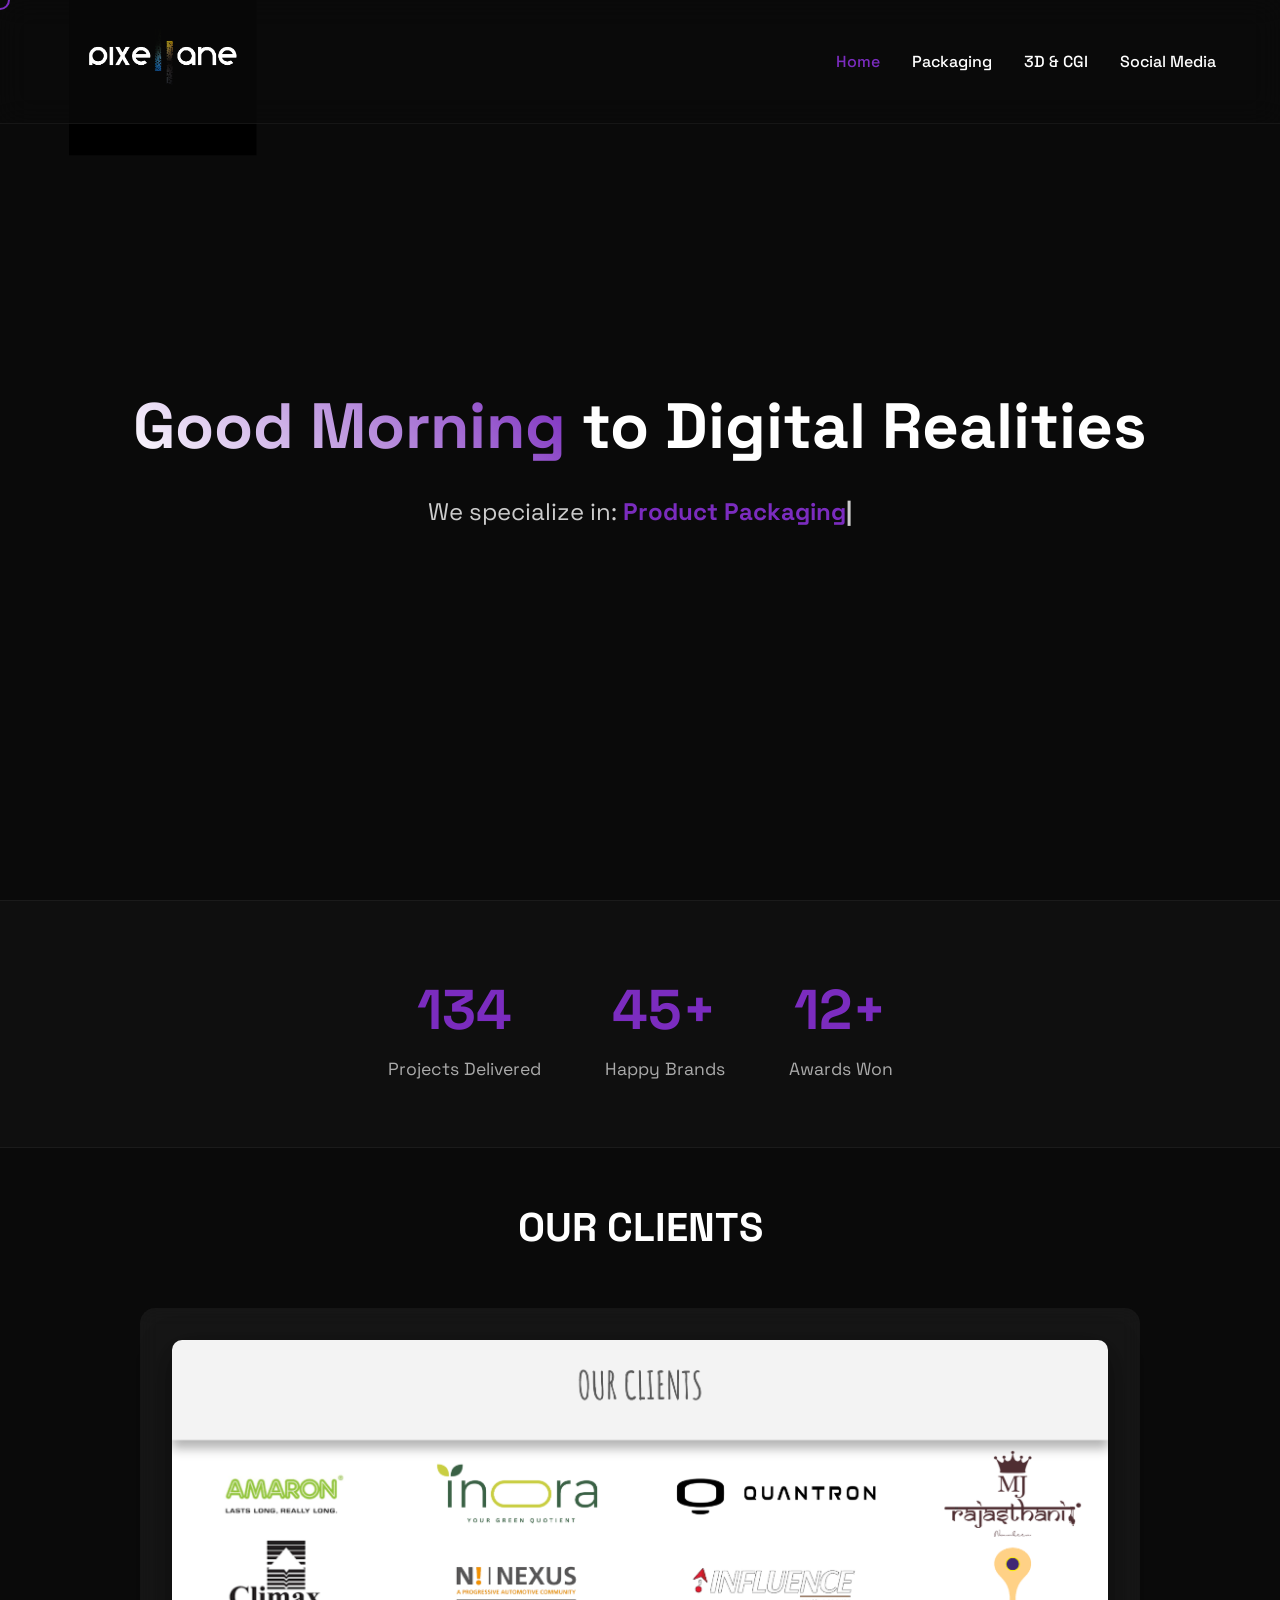
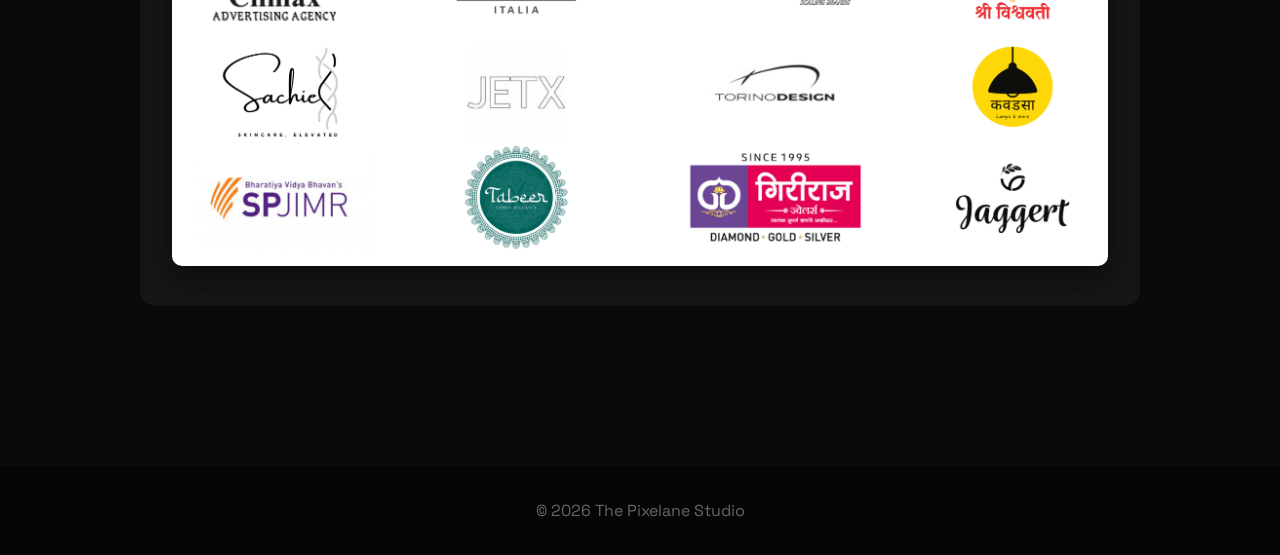
==== index.html @ f1b5cb44 "Add files via upload" ====
<!DOCTYPE html>
<html lang="en">
<head>
    <meta charset="UTF-8">
    <meta name="viewport" content="width=device-width, initial-scale=1.0">
    <title>The Pixelane Studio | Home</title>
    <link rel="stylesheet" href="style.css">
</head>
<body>
    <div class="cursor"></div>

    <nav>
        <img src="./pixelane.png" alt="The Pixelane Studio Logo">
        <ul>
            <li><a href="index.html" class="active">Home</a></li>
            <li><a href="packaging.html">Packaging</a></li>
            <li><a href="animation.html">3D & CGI</a></li>
            <li><a href="social.html">Social Media</a></li>
        </ul>
    </nav>

    <section class="hero">
        <h2><span id="greeting">Welcome</span> to Digital Realities</h2>
        <p class="typewriter-container">
            We specialize in: <span class="animated-text"></span><span class="blinker">|</span>
        </p>
    </section>
<section class="stats-section">
        <div class="stat-box">
            <h3 class="counter" data-target="150">0</h3>
            <p>Projects Delivered</p>
        </div>
        <div class="stat-box">
            <h3 class="counter" data-target="45">0</h3>
            <p>Happy Brands</p>
        </div>
        <div class="stat-box">
            <h3 class="counter" data-target="12">0</h3>
            <p>Awards Won</p>
        </div>
    </section> 
    <section id="clients" class="page-content center-text">
        <h2 class="section-title">OUR CLIENTS</h2>
        
        <div class="clients-wrapper">
            <img src="./Clients.png" alt="Our Clients List">
        </div>
    </section>

    <footer>
        <p>© 2026 The Pixelane Studio</p>
    </footer>

    <script src="script.js"></script>
</body>
</html>
---- style.css ----
/* =========================================
   MODULE 5: Advanced CSS (Variables, Flexbox, Grid, Media Queries)
   Design: Dark Mode & Glassmorphism
========================================= */

@import url('https://fonts.googleapis.com/css2?family=Space+Grotesk:wght@300;500;700&display=swap');

:root {
    --bg-color: #0a0a0a;
    --text-color: #ffffff;
    --accent-color: #7b2cbf;
    --card-bg: rgba(255, 255, 255, 0.05); 
}

/* Base Reset & Typography */
* {
    margin: 0;
    padding: 0;
    box-sizing: border-box;
    cursor: none; /* Hides default cursor for custom JS cursor */
}

body {
    font-family: 'Space Grotesk', sans-serif;
    background-color: var(--bg-color);
    color: var(--text-color);
    line-height: 1.6;
    overflow-x: hidden;
}

/* Custom Cursor */
.cursor {
    width: 20px;
    height: 20px;
    border: 2px solid var(--accent-color);
    border-radius: 50%;
    position: fixed;
    pointer-events: none;
    z-index: 9999;
    transform: translate(-50%, -50%);
    transition: width 0.2s, height 0.2s, background-color 0.2s;
}

/* Navigation - Flexbox Example */
nav {
    display: flex;
    justify-content: space-between;
    align-items: center;
    padding: 1.5rem 5%;
    position: fixed;
    width: 100%;
    top: 0;
    z-index: 100;
    background: rgba(10, 10, 10, 0.7);
    backdrop-filter: blur(15px); /* Glassmorphism */
    -webkit-backdrop-filter: blur(15px);
    border-bottom: 1px solid rgba(255, 255, 255, 0.05);
}

nav img {
    height: 75px; 
    mix-blend-mode: screen; 
    
    transform: scale(2.5); 
    transform-origin: left center; 
    margin-left: 5px; 
}

nav ul {
    list-style: none;
    display: flex; /* Flexbox for horizontal links */
    gap: 2rem;
}

nav a {
    color: var(--text-color);
    text-decoration: none;
    transition: color 0.3s;
    font-weight: 500;
}

nav a:hover, nav a.active {
    color: var(--accent-color);
}

/* Page Layout */
.page-content {
    padding: 8rem 5% 5rem;
    min-height: 80vh;
}

.section-title {
    text-align: center;
    font-size: 2.5rem;
    margin-bottom: 3rem;
}

/* Hero Section - Flexbox Example */
.hero {
    height: 100vh;
    display: flex;
    flex-direction: column;
    justify-content: center;
    align-items: center;
    text-align: center;
    padding: 0 5%;
}

.hero h2 {
    font-size: 4rem;
    margin-bottom: 1rem;
}

#greeting {
    background: linear-gradient(45deg, #fff, var(--accent-color));
    -webkit-background-clip: text;
    -webkit-text-fill-color: transparent;
}

.typewriter-container {
    font-size: 1.5rem;
    color: #ccc;
    height: 2rem;
}

.animated-text { color: var(--accent-color); font-weight: bold; }
.blinker { font-weight: bold; }

/* Stats Section - Flexbox Example */
.stats-section {
    display: flex;
    justify-content: center;
    gap: 4rem;
    padding: 4rem 5%;
    background: rgba(255, 255, 255, 0.02);
    border-top: 1px solid rgba(255, 255, 255, 0.05);
    border-bottom: 1px solid rgba(255, 255, 255, 0.05);
}

.stat-box { text-align: center; }
.stat-box h3 { font-size: 3.5rem; color: var(--accent-color); font-weight: 700; }
.stat-box p { font-size: 1.1rem; color: #aaa; }

/* Portfolio Gallery - CSS Grid Example */
.portfolio-grid {
    display: grid;
    grid-template-columns: repeat(3, 1fr); /* 3 columns on desktop */
    gap: 2rem;
}

.portfolio-item {
    background: var(--card-bg);
    backdrop-filter: blur(15px); /* Glassmorphism */
    -webkit-backdrop-filter: blur(15px);
    border: 1px solid rgba(255, 255, 255, 0.1);
    height: 350px;
    border-radius: 15px;
    overflow: hidden;
    display: flex;
    flex-direction: column;
    transition: transform 0.4s ease, border-color 0.4s ease;
}

.portfolio-item:hover {
    transform: translateY(-10px);
    border-color: var(--accent-color);
}

.portfolio-info {
    padding: 1.2rem;
    text-align: center;
    background: rgba(0, 0, 0, 0.6);
    font-weight: 700;
    color: var(--text-color);
    flex-grow: 1;
    display: flex;
    align-items: center;
    justify-content: center;
}

/* Link Wrapper for Social Cards */
a.social-link {
    text-decoration: none;
    color: inherit;
    display: block;
}

footer { padding: 2rem 5%; text-align: center; background: #050505; color: #666;}

/* =========================================
   MEDIA QUERIES (Mobile-First Responsiveness)
========================================= */
@media (max-width: 900px) {
    .portfolio-grid {
        grid-template-columns: repeat(2, 1fr); /* 2 columns on tablets */
    }
}

@media (max-width: 768px) {
    nav {
        flex-direction: column;
        gap: 1rem;
        padding: 1rem;
    }
    nav ul {
        flex-wrap: wrap;
        justify-content: center;
        gap: 1rem;
    }
    .hero h2 { font-size: 2.5rem; }
    .stats-section {
        flex-direction: column;
        align-items: center;
        gap: 2rem;
    }
    .portfolio-grid {
        grid-template-columns: 1fr; /* 1 column on mobile */
    }
}
/* =========================================
   OUR CLIENTS SECTION (Single Image Layout)
========================================= */
#clients {
    margin-top: -5rem;
    margin-bottom: 5rem;
}

.clients-wrapper {
    max-width: 1000px;
    margin: 0 auto;
    padding: 2rem;
    background: rgba(255, 255, 255, 0.05); /* Glassmorphism base */
    border-radius: 15px;
    backdrop-filter: blur(10px);
}

.clients-wrapper img {
    width: 100%;
    height: auto;
    border-radius: 10px;
    box-shadow: 0 10px 30px rgba(0, 0, 0, 0.5); /* Adds a shadow to make the white card pop */
    transition: transform 0.4s ease;
}

.clients-wrapper img:hover {
    transform: scale(1.02);
}
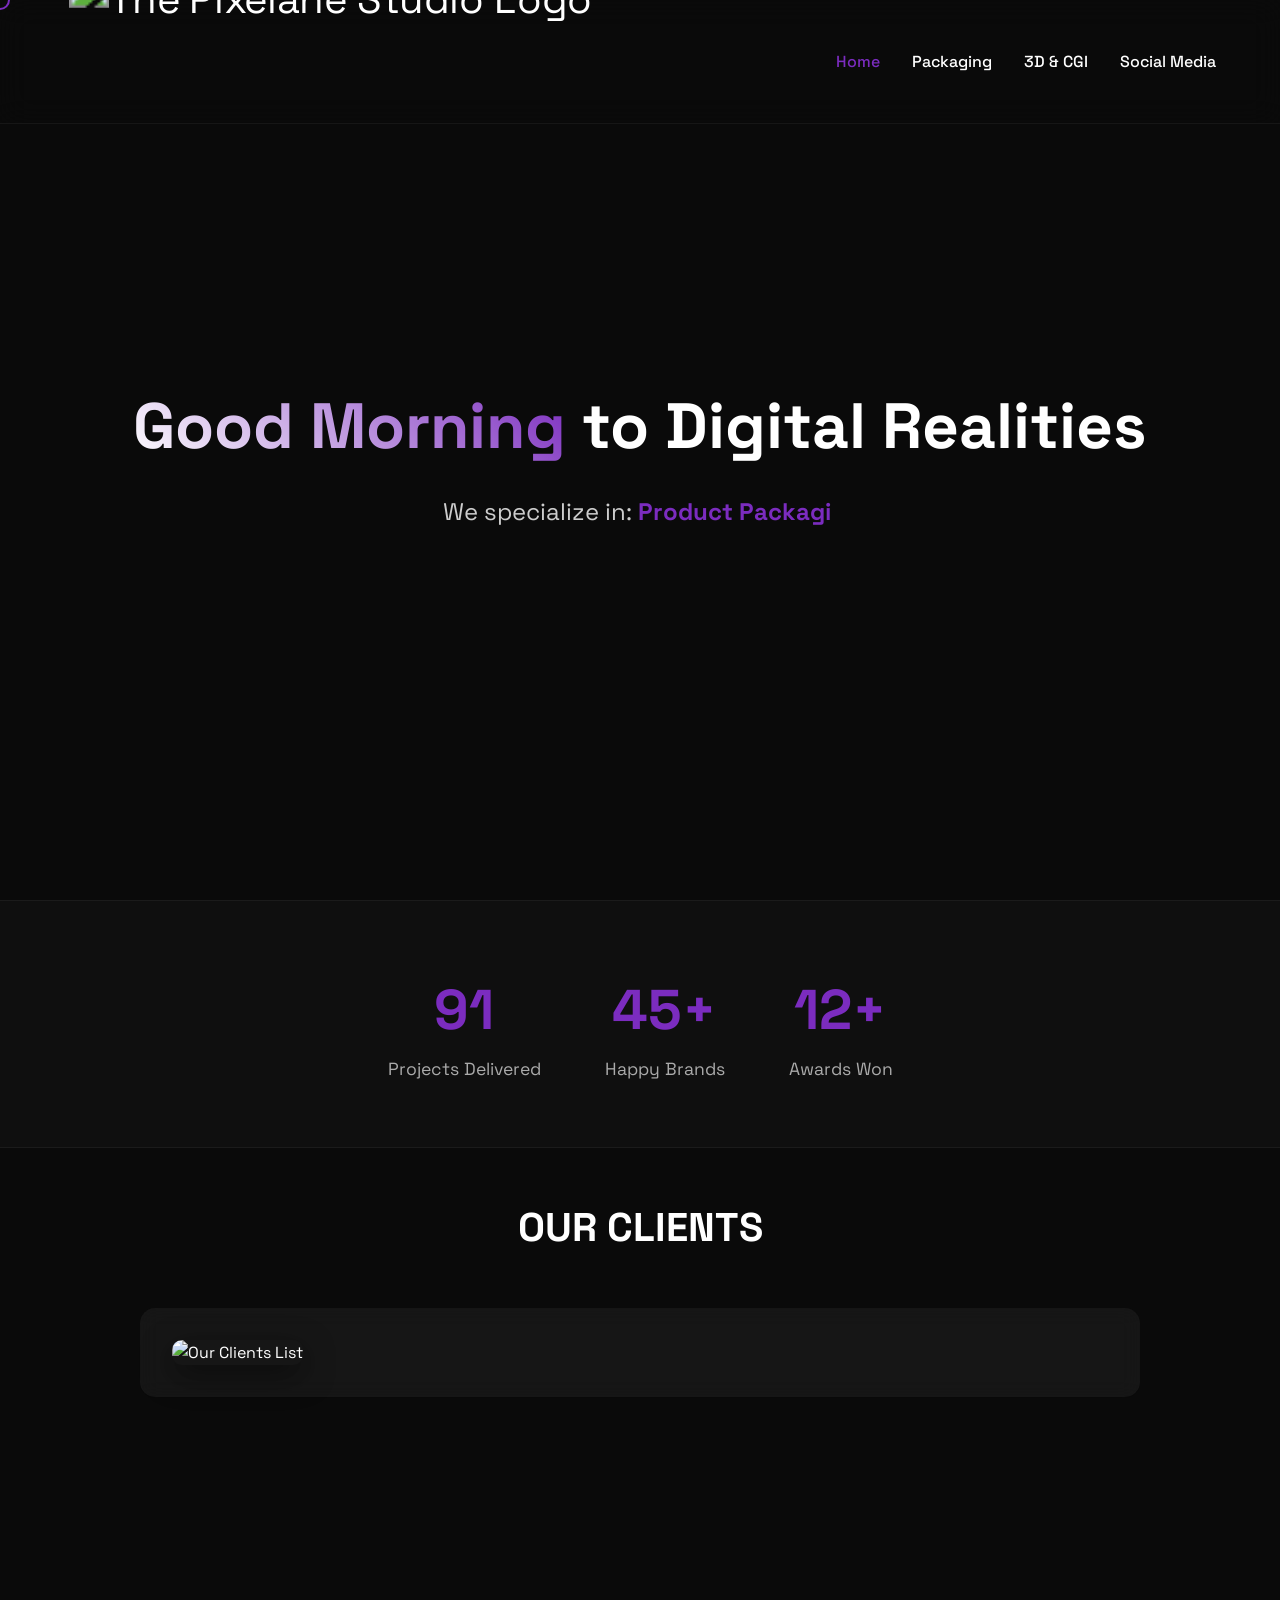
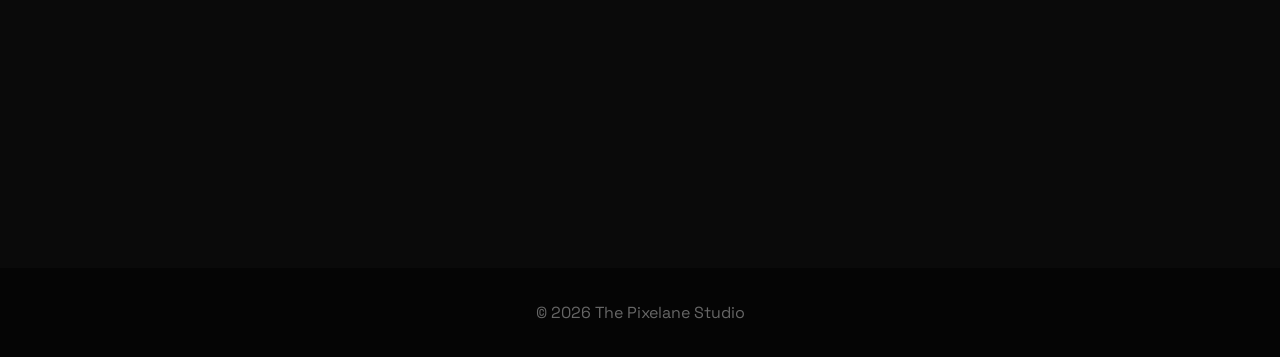
==== commit 744952a9: "Add files via upload" ====
--- a/index.html
+++ b/index.html
@@ -10,7 +10,7 @@
     <div class="cursor"></div>
 
     <nav>
-        <img src="./pixelane.png" alt="The Pixelane Studio Logo">
+        <img src=".//Home page/pixelane.png" alt="The Pixelane Studio Logo">
         <ul>
             <li><a href="index.html" class="active">Home</a></li>
             <li><a href="packaging.html">Packaging</a></li>
@@ -43,7 +43,7 @@
         <h2 class="section-title">OUR CLIENTS</h2>
         
         <div class="clients-wrapper">
-            <img src="./Clients.png" alt="Our Clients List">
+            <img src=".//Home page/Clients.png" alt="Our Clients List">
         </div>
     </section>
 
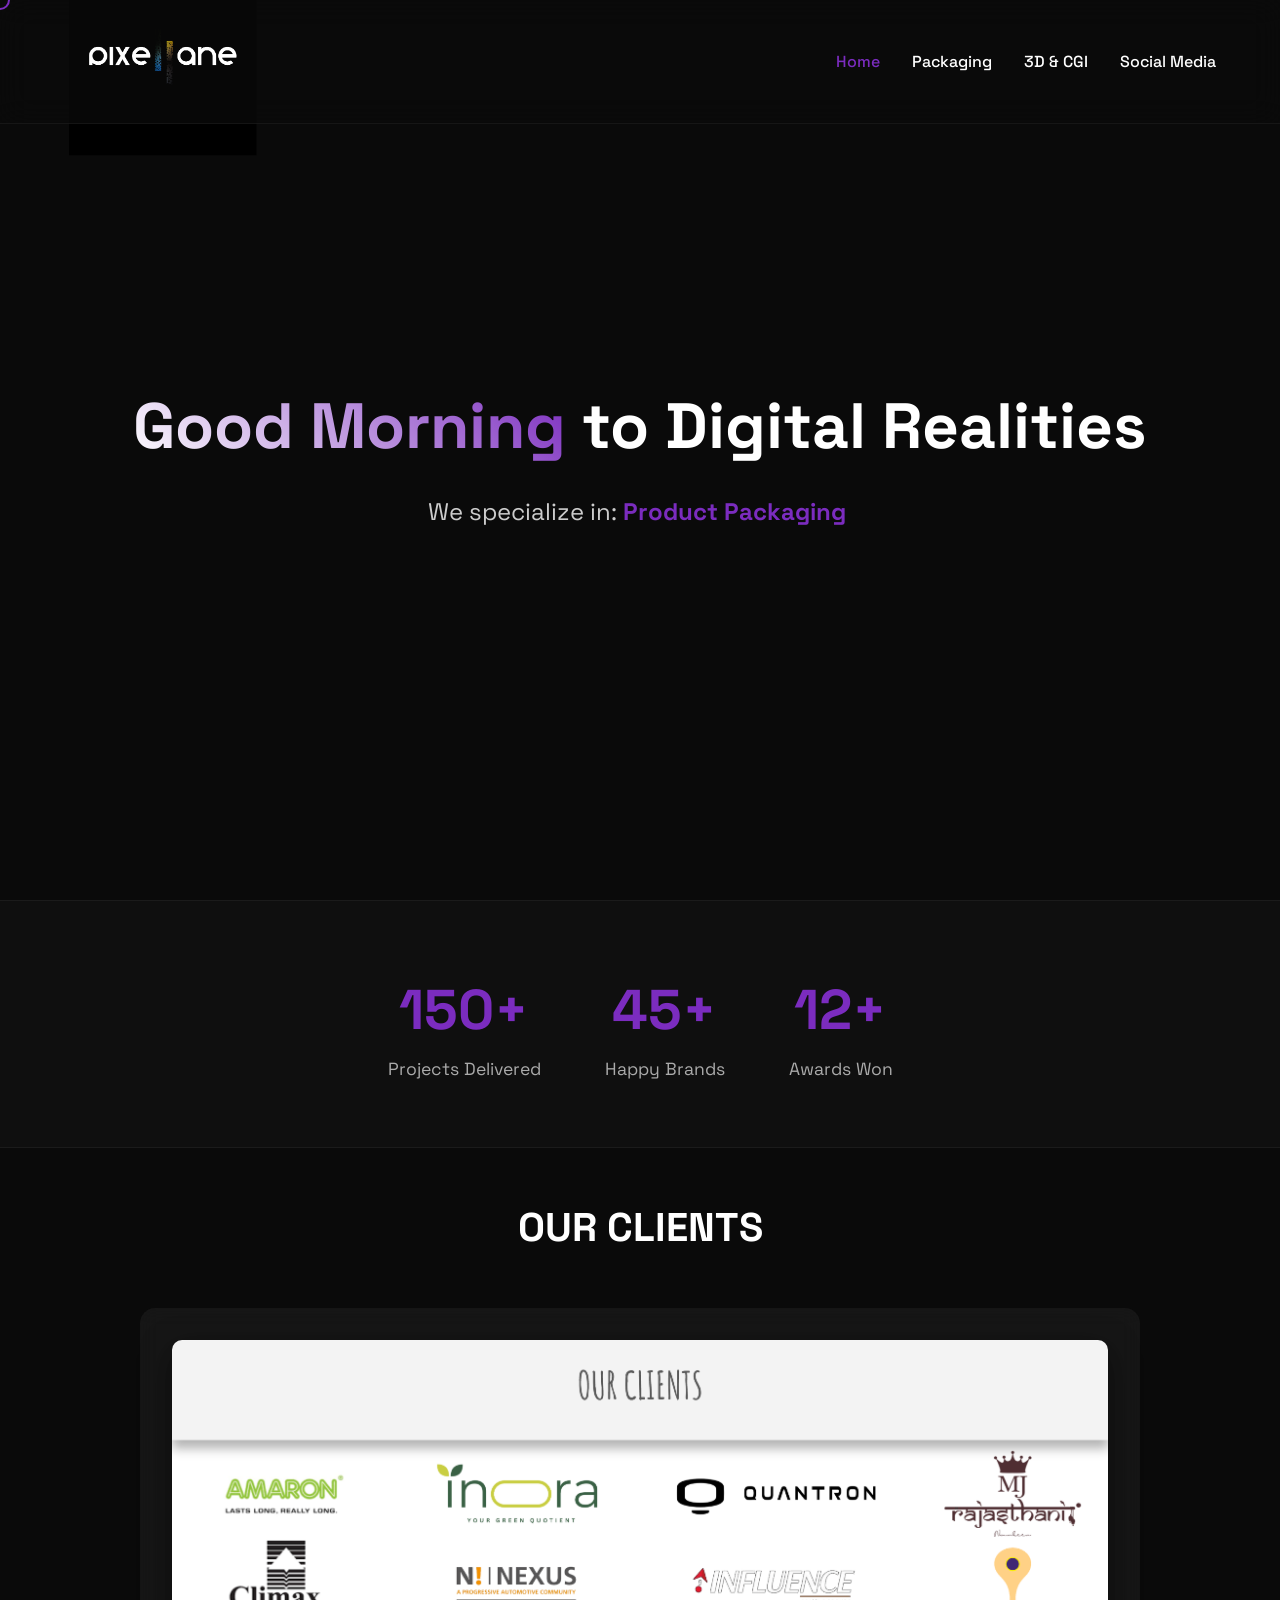
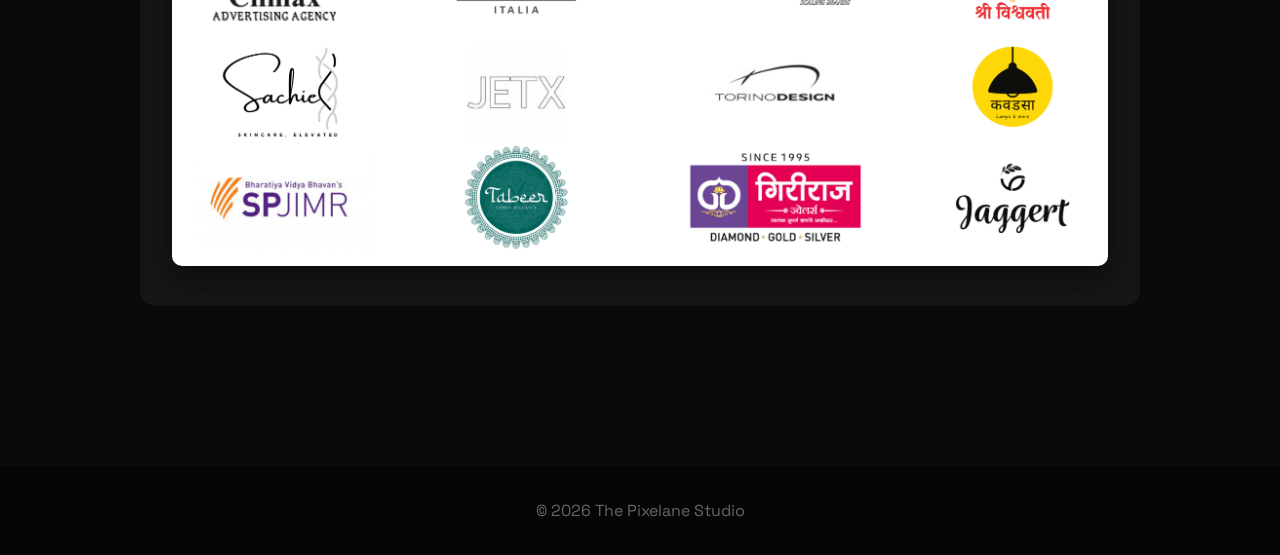
==== commit 75c574cc: "Update index.html" ====
--- a/index.html
+++ b/index.html
@@ -10,7 +10,7 @@
     <div class="cursor"></div>
 
     <nav>
-        <img src=".//Home page/pixelane.png" alt="The Pixelane Studio Logo">
+        <img src="pixelane.png" alt="The Pixelane Studio Logo">
         <ul>
             <li><a href="index.html" class="active">Home</a></li>
             <li><a href="packaging.html">Packaging</a></li>
@@ -43,7 +43,7 @@
         <h2 class="section-title">OUR CLIENTS</h2>
         
         <div class="clients-wrapper">
-            <img src=".//Home page/Clients.png" alt="Our Clients List">
+            <img src="Clients.png" alt="Our Clients List">
         </div>
     </section>
 
@@ -53,4 +53,4 @@
 
     <script src="script.js"></script>
 </body>
-</html>+</html>
